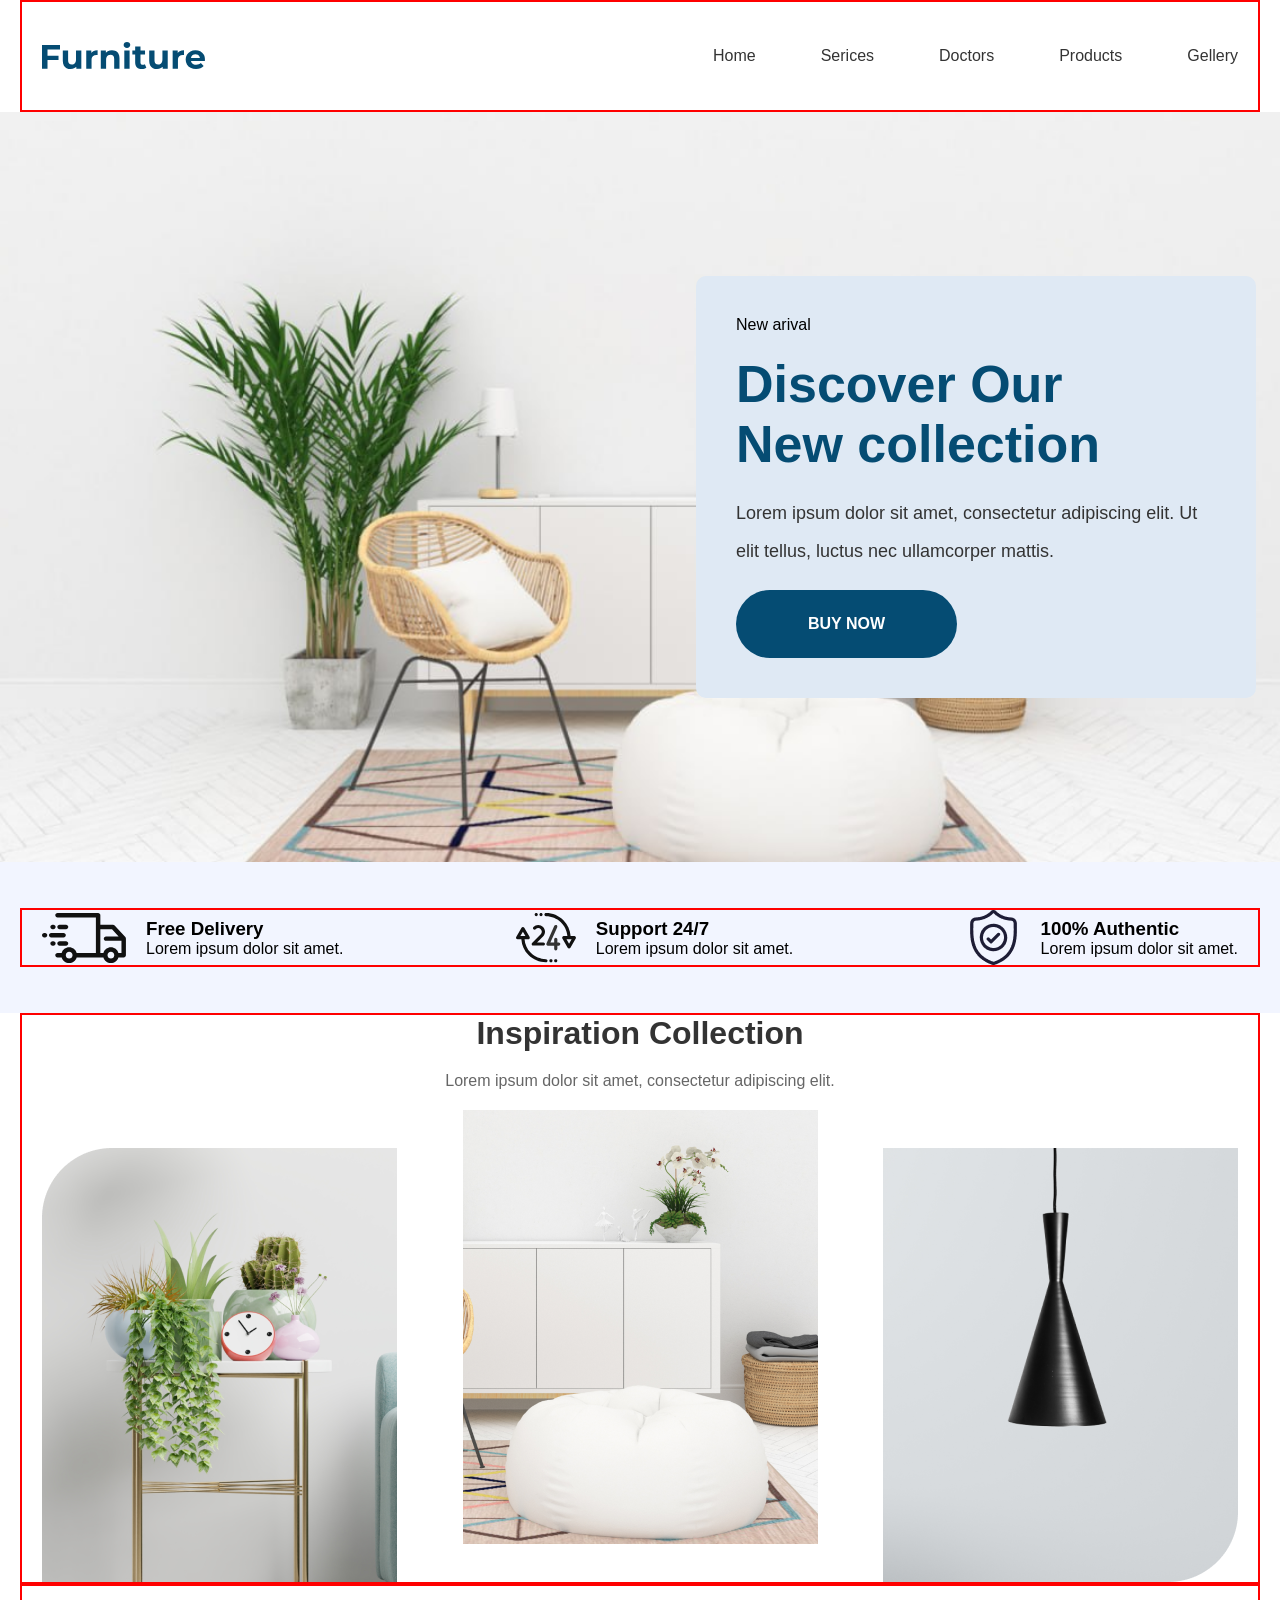
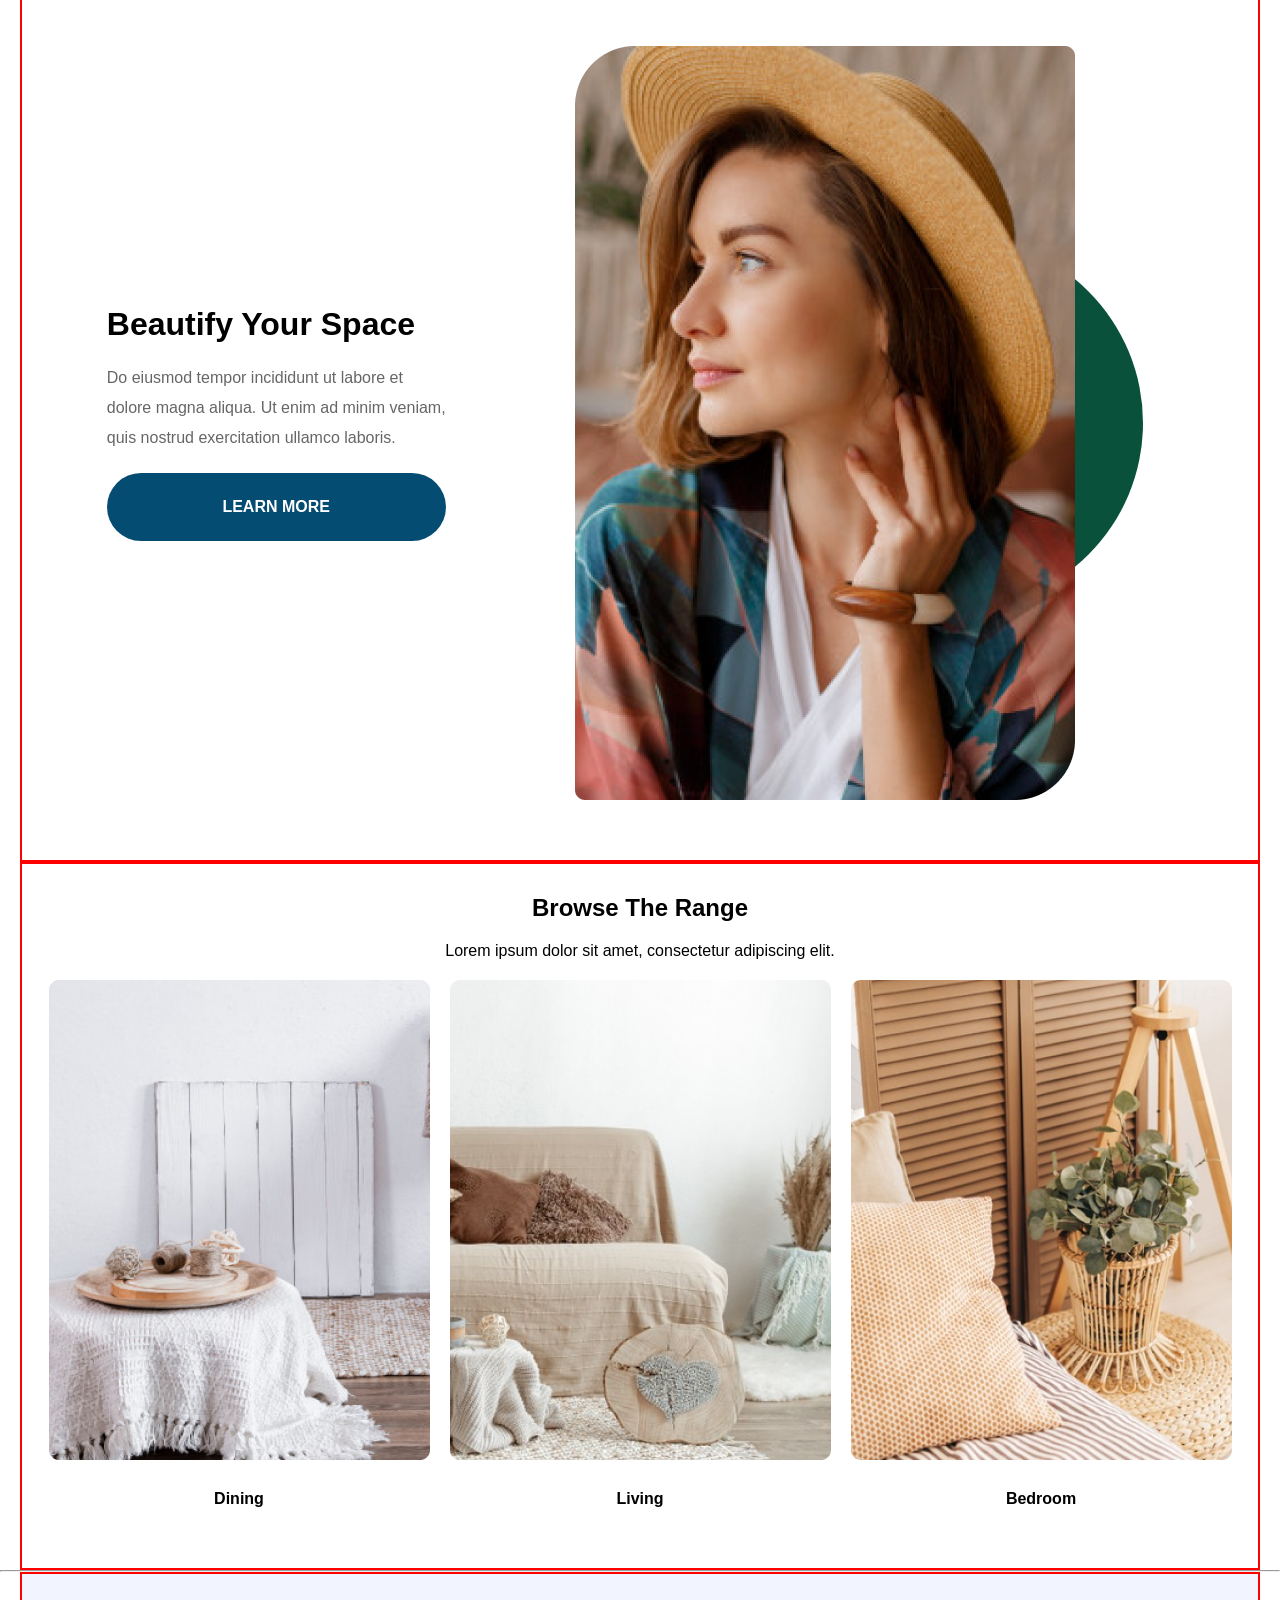
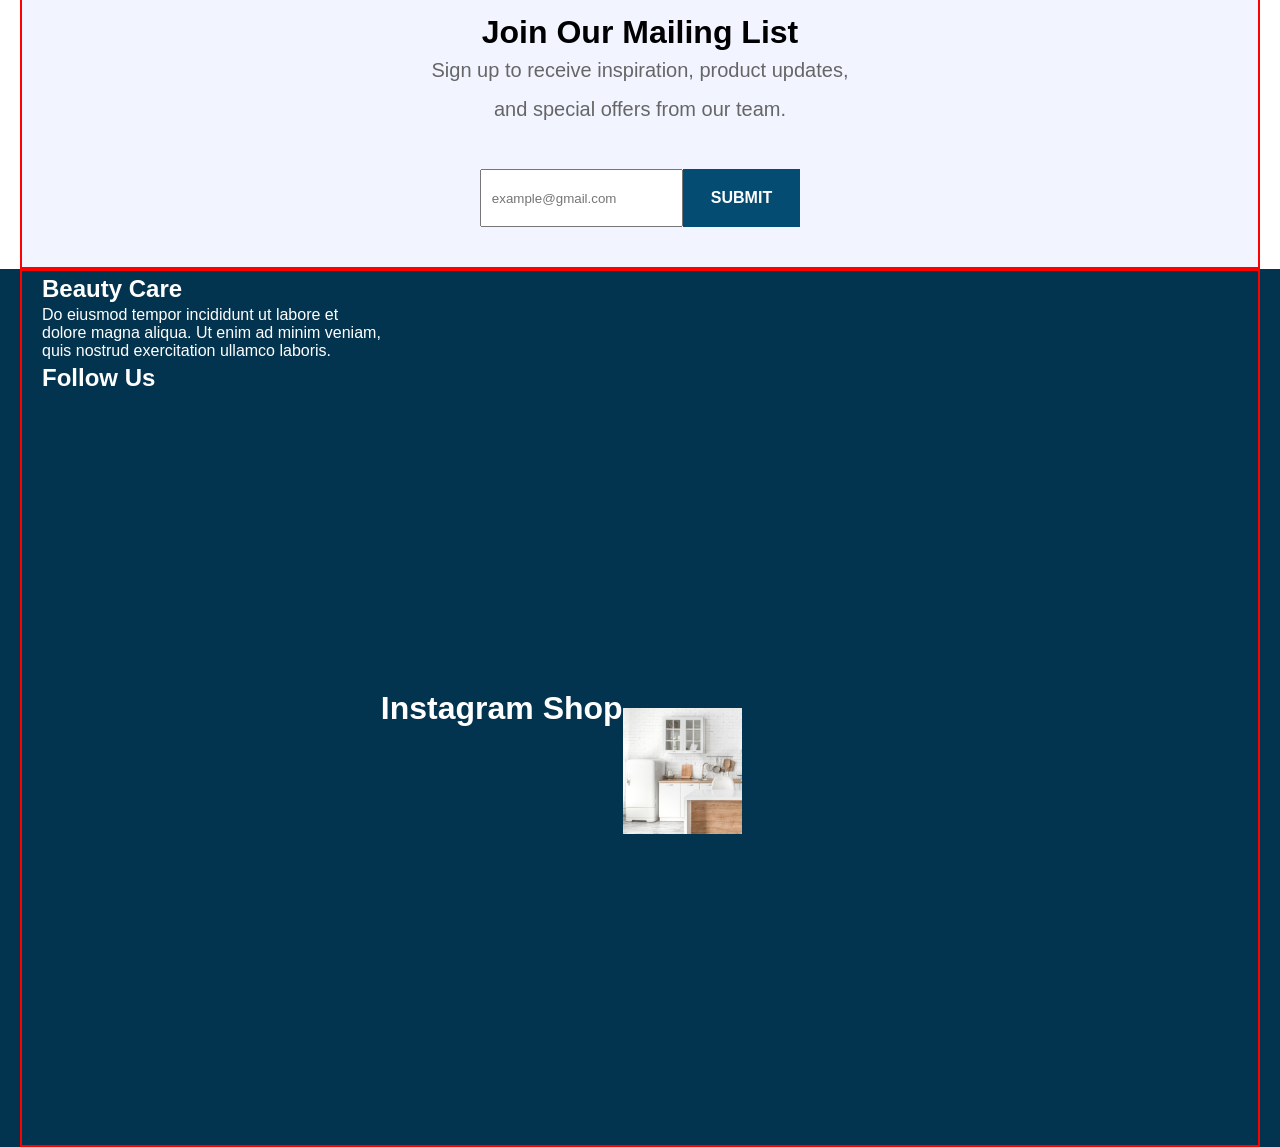
==== index.html @ 1856f0c2 "test" ====
<!DOCTYPE html>
<html lang="en">

<head>
    <meta charset="UTF-8">
    <meta name="viewport" content="width=device-width, initial-scale=1.0">
    <title>Document</title>
    <link rel="stylesheet" href="./style.css">
</head>

<body>
    <div class="container">
        <header>
            <img src="./assets/icons/logo (2).svg" alt="">

            <nav>
                <ul>
                    <li><a href="#">Home</a></li>
                    <li><a href="#">Serices</a></li>
                    <li><a href="#">Doctors</a></li>
                    <li><a href="#">Products</a></li>
                    <li><a href="#">Gellery</a></li>
                </ul>
            </nav>
        </header>
    </div>


    <section class="banner">
        <div class="collection">
            <span>New arival</span>

            <h1>
                Discover Our <br>
                New collection
            </h1>


            <p>
                Lorem ipsum dolor sit amet, consectetur adipiscing elit. Ut elit tellus, luctus nec ullamcorper mattis.
            </p>

            <button>buy now</button>
        </div>
    </section>

    <section class="status">
        <div class="container">
            <div class="content">
                <div class="box">
                    <img src="./assets/icons/driver.svg" alt="nt foud">
                    <div>
                        <h3>Free Delivery</h3>
                        <p>Lorem ipsum dolor sit amet.</p>
                    </div>
                </div>
                <div class="box">
                    <img src="./assets/icons/support.svg" alt="nt foud">
                    <div>
                        <h3>Support 24/7</h3>
                        <p>Lorem ipsum dolor sit amet.</p>
                    </div>
                </div>

                <div class="box">
                    <img src="./assets/icons/authentic.svg" alt="nt foud">
                    <div>
                        <h3>100% Authentic</h3>
                        <p>Lorem ipsum dolor sit amet.</p>
                    </div>
                </div>
            </div>


        </div>
        </div>
        </div>
    </section>

    <section class="colle">
        <div class="container">
            <h1>Inspiration Collection</h1>
            <p>Lorem ipsum dolor sit amet, consectetur adipiscing elit.</p>
            <div class="gallary">
                <img src="./assets/images/Mask Group (1).png" alt="">
                <img class="top" src="./assets/images/Mask Group (2).png" alt="">
                <img src="./assets/images/Mask Group (3).png" alt="">
            </div>
        </div>
    </section>

    <section class="space">
        <div class="container">
            <div class="content">
                <div class="text__wrap">
                    <h3>Beautify Your Space</h3>
                    <p>Do eiusmod tempor incididunt ut labore et <br> dolore magna aliqua. Ut enim ad minim veniam, <br>
                        quis
                        nostrud exercitation ullamco laboris.</p>
                    <button>Learn More</button>
                </div>
                <div class="img__wrap">
                    <img src="./assets/images/Mask Group (5).png" alt="">
                    <div class="boxc"></div>
                </div>
            </div>
        </div>
    </section>

    <section class="range">
        <div class="container">
            <div class="content">
                <h1>Browse The Range</h1>
                <p>Lorem ipsum dolor sit amet, consectetur adipiscing elit.</p>
                <div class="cardbox">
                    <div class="card">
                        <img src="./assets/images/Mask Group (6).png" alt="">
                        <h4>Dining</h4>
                    </div>
                    <div class="card">
                        <img src="./assets/images/Image-living room.png" alt="">
                        <h4>Living</h4>
                    </div>
                    <div class="card">
                        <img src="./assets/images/Mask Group (7).png" alt="">
                        <h4>Bedroom</h4>
                    </div>
                </div>
            </div>
        </div>
    </section>

    <hr>

    <section class="join">
        <div class="container">
            <div class="content">
                <h1>Join Our Mailing List</h1>
                <p>Sign up to receive inspiration, product updates, <br> and special offers from our team.</p>
                <div class="boxs">
                    <input type="email" placeholder="example@gmail.com">
                    <button class="Submit">Submit</button>
                </div>
            </div>
        </div>
    </section>

    <footer>
        <div class="container">
            <div class="content">
                <div class="text__wrap">
                    <h1>Beauty Care</h1>
                    <p>Do eiusmod tempor incididunt ut labore et <br> dolore magna aliqua. Ut enim ad minim veniam, <br>
                        quis
                        nostrud exercitation ullamco laboris.</p>
                    <h1>Follow Us</h1>
                </div>

                <div class="img__wrap">
                    <h1>Instagram Shop</h1><br>
                    <div class="imgs">
                        <img src="./assets/images/IG-1.png" alt="">
                        <img src="./assets/images/IG-2.png" alt="">
                        <img src="./assets/images/IG-3.png" alt="">
                        <img src="./assets/images/IG-4.png" alt="">
                    </div>
                </div>
            </div>
        </div>
    </footer>
</body>

</html>
---- style.css ----
* {
    margin: 0;
    padding: 0;
    box-sizing: border-box;
}

body {
    font-family: sans-serif;
}

.container {
    max-width: 1240px;
    /* height: 100vh; */
    border: 2px solid red;
    margin: 0 auto;
    padding: 0 20px;

}

button {
    padding: 25px 72px;
    border-radius: 50px;
    border: none;
    background-color: #054c73;
    color: white;
    text-transform: uppercase;
    font-weight: 700;
    font-size: 16px;
    cursor: pointer;
}

header {
    display: flex;
    justify-content: space-between;
    align-items: center;
    padding: 40px 0;
}

header nav ul {
    display: flex;
    align-items: center;
    gap: 65px;
    list-style-type: none;

}

header nav ul li a {
    text-decoration: none;
    color: #333;
}

.banner {
    height: 750px;
    background-image: url(./assets/images/background.jpg);
    background-repeat: no-repeat;
    background-size: cover;
    background-position: center;
    position: relative;
}

.banner .collection {
    width: 560px;
    background-color: #dfe9f4;
    border-radius: 10px;
    position: absolute;
    left: 50%;
    top: 50%;
    transform: translate(10%, -50%);
    padding: 40px;
    display: flex;
    flex-direction: column;
    align-items: start;
    gap: 20px;
}

.banner .collaction span {
    font-size: 16px;
    font-weight: 500;
}

.banner .collection h1 {
    font-size: 52px;
    color: #054c73;

}

.banner .collection p {
    font-size: 18px;
    line-height: 38px;
    color: #333;
}

.status {
    background-color: #f2f5ff;
    padding: 46px 0;
}

.status .content {
    display: flex;
    justify-content: space-between;
    align-items: center;
}

.status .content .box {
    display: flex;
    align-items: center;
    gap: 20px;
}

.colle h1 {
    font-size: 32px;
    color: #333;
    margin-bottom: 20px;
    text-align: center;
}

.colle p {
    font-weight: 200;
    color: #666;
    margin-bottom: 20px;
    text-align: center;
}

.colle .gallary {
    height: 472px;
    display: flex;
    align-items: end;
    justify-content: space-between;
}

.colle .gallary .top {
    align-self: start;
}

.space .content{
    display: flex;
    align-items: center;
    justify-content: space-around;
}

.space .content .text__wrap{
    display: flex;
    flex-direction: column;
    gap: 20px;
}

.space .content .text__wrap h3{
    font-size: 32px;
}

.space .content .text__wrap p{
    color: #666;
    line-height: 30px;
    letter-spacing: 0;
}

.img__wrap{
    position: relative;
    width: 50%;
    display: flex;
    align-items: center;
    height: 874px;
}

.img__wrap img{
    position: absolute;
}

.img__wrap .boxc{
    border-radius: 50%;
    background-color: #09513B;
    width: 372px;
    height: 372px;
    position: absolute;
    z-index: -1;
    right: 30px;
}

.range .content{
    display: flex;
    flex-direction: column;
    align-items: center;
    margin-top: 30px;
    gap: 20px;
}

.range .content .cardbox{
    display: flex;
    gap: 20px;
}

.range .content .cardbox .card{
    text-align: center;
    display: flex;
    flex-direction: column;
    gap: 30px;
    margin-bottom: 60px;
}

hr{
    background-color: gray;
}

.join .content{
    display: flex;
    flex-direction: column;
    align-items: center;
}

.join .container{
    background-color: #F2F5FF;
}

.join .content h1{
    margin-top: 40px;
    font-size: 32px;
    text-align: center;
}

.join .content p{
    color: #666;
    line-height: 39px;
    font-size: 20px;
    text-align: center;
}

.join .content .boxs{
    display: flex;
    margin-top: 40px;
    margin-bottom: 40px;
}

.join .content .boxs input{
    padding: 0 20px 0 10px;
}

.join .content .boxs .Submit{
    border-radius: 0;
    padding: 20px 28px 20px 28px;
    /* border: none; */
    /* margin-bottom: 50px; */
}

footer{
    background-color: #03344F;
    color: white;
}

footer .text__wrap h1{
    font-size: 24px;
    line-height: 35px;
}

footer .content{
    display: flex;
}

footer .content .img__wrap .imgs{
    display: flex;
}

footer .content .img__wrap .imgs img{
    width: 20%;
}

`
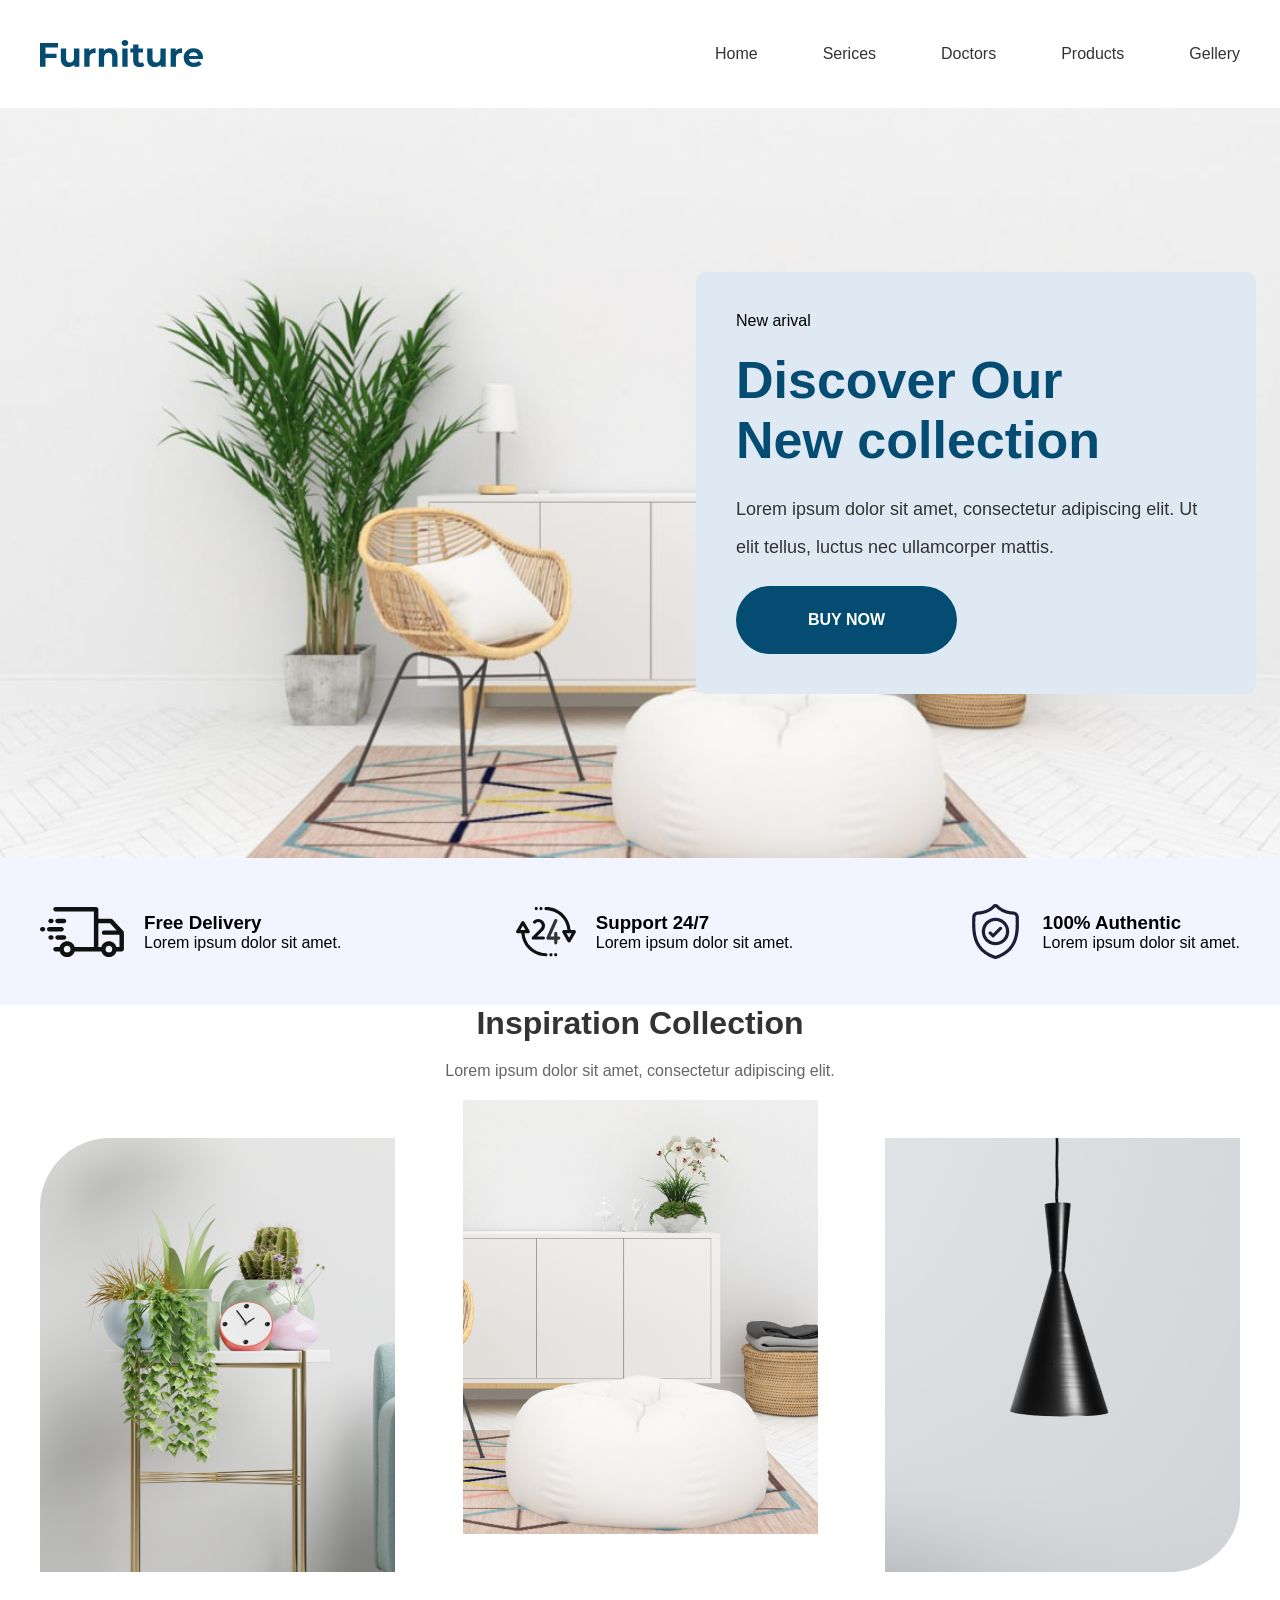
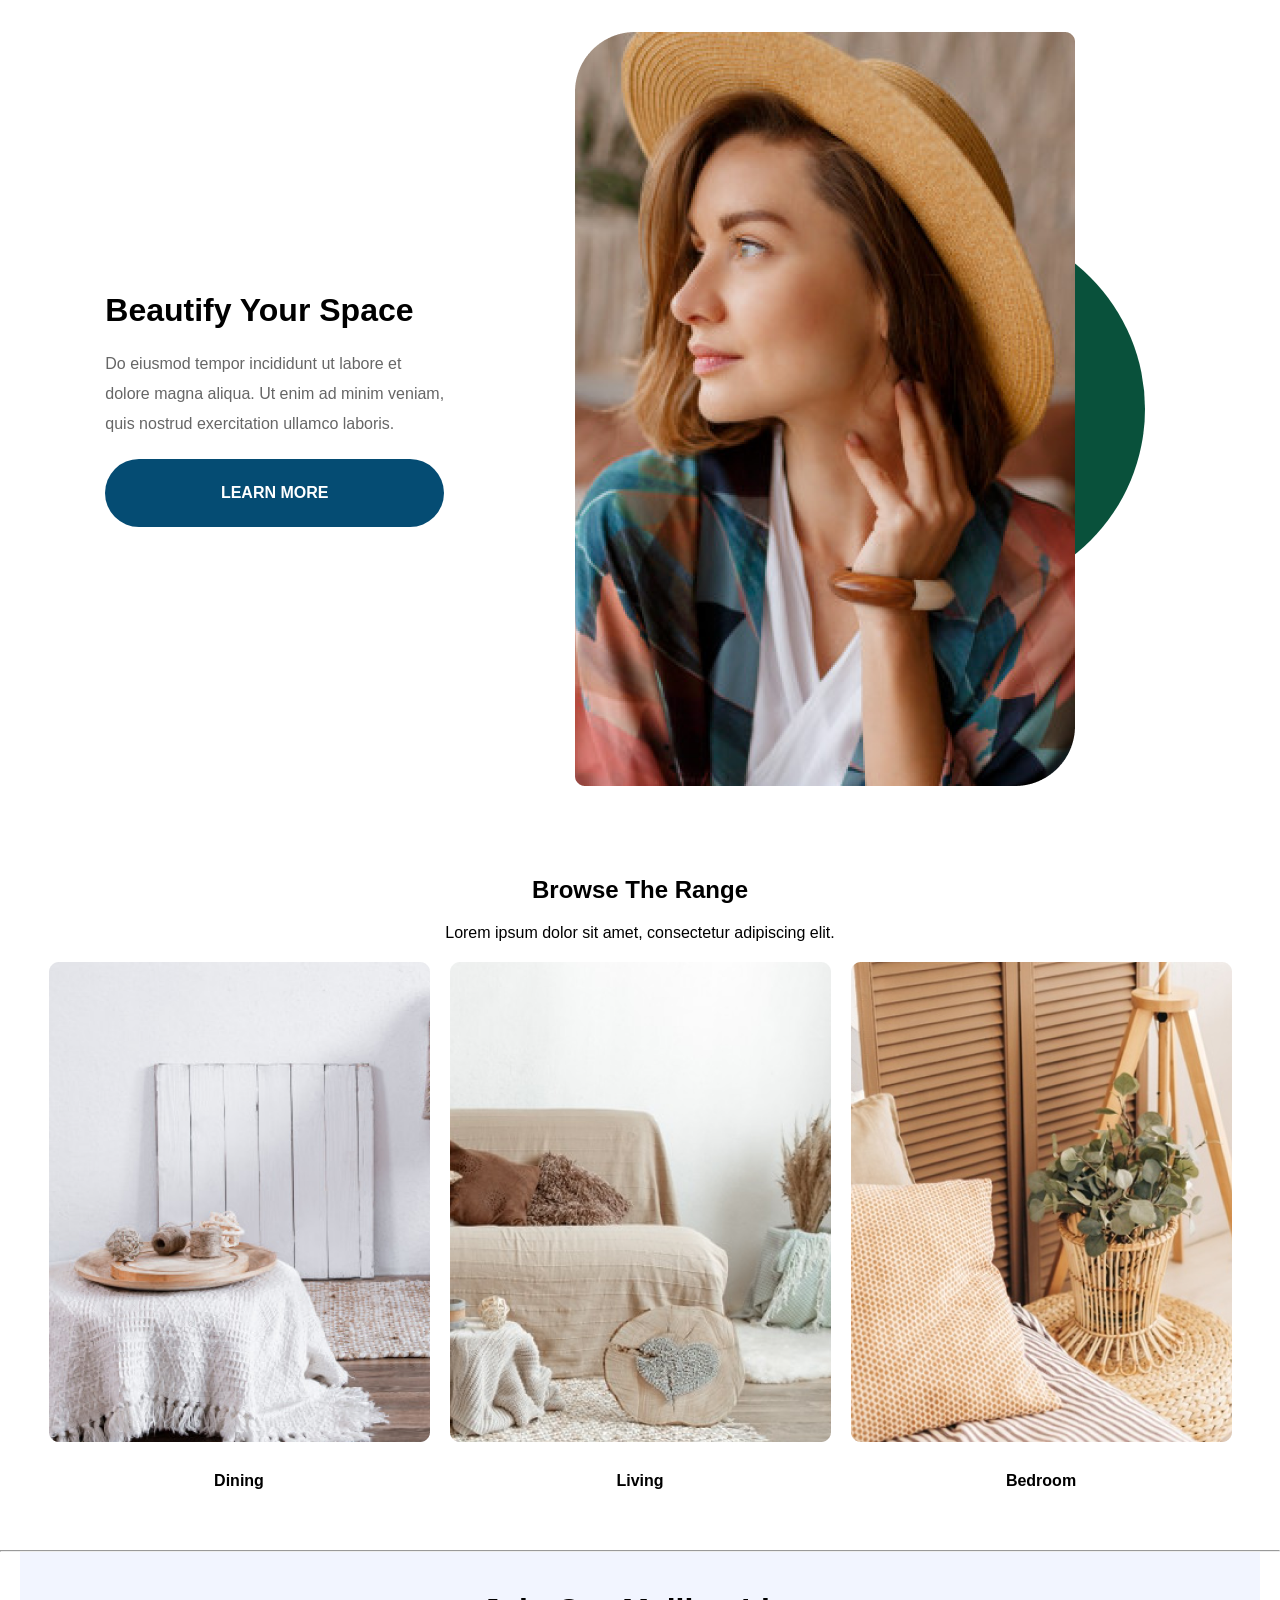
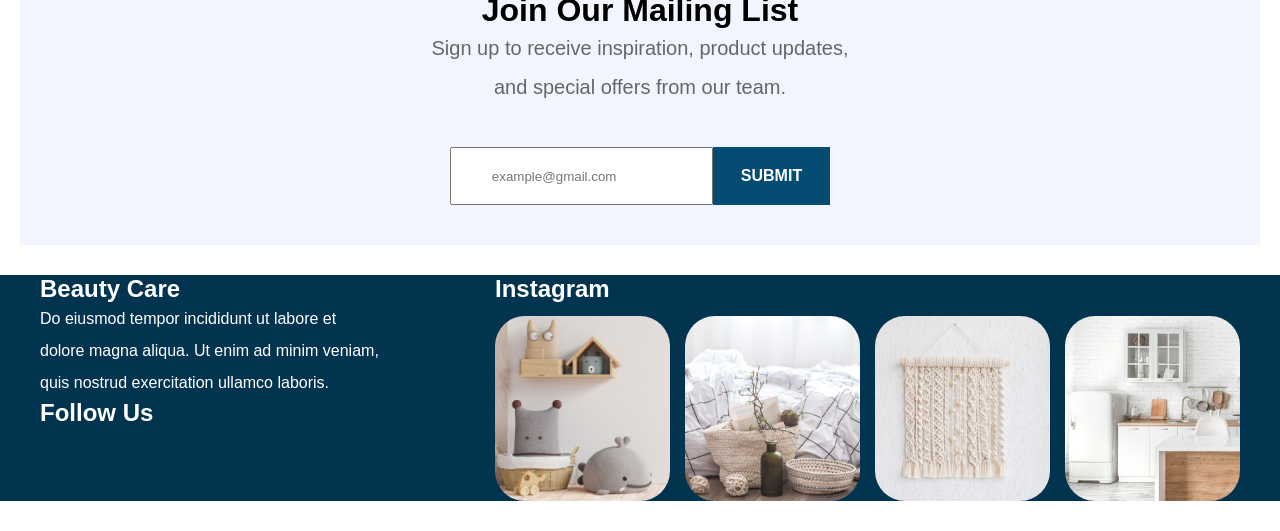
==== commit b62e5a6a: "master push test" ====
--- a/index.html
+++ b/index.html
@@ -145,20 +145,19 @@
         </div>
     </section>
 
-    <footer>
+    <section class="footer">
         <div class="container">
             <div class="content">
                 <div class="text__wrap">
                     <h1>Beauty Care</h1>
                     <p>Do eiusmod tempor incididunt ut labore et <br> dolore magna aliqua. Ut enim ad minim veniam, <br>
-                        quis
-                        nostrud exercitation ullamco laboris.</p>
+                        quis nostrud exercitation ullamco laboris.</p>
                     <h1>Follow Us</h1>
                 </div>
 
-                <div class="img__wrap">
-                    <h1>Instagram Shop</h1><br>
-                    <div class="imgs">
+                <div class="instagram">
+                    <h1>Instagram</h1>
+                    <div class="images">
                         <img src="./assets/images/IG-1.png" alt="">
                         <img src="./assets/images/IG-2.png" alt="">
                         <img src="./assets/images/IG-3.png" alt="">
@@ -167,7 +166,7 @@
                 </div>
             </div>
         </div>
-    </footer>
+    </section>
 </body>
 
 </html>
--- a/style.css
+++ b/style.css
@@ -11,7 +11,7 @@
 .container {
     max-width: 1240px;
     /* height: 100vh; */
-    border: 2px solid red;
+    /* border: 2px solid red; */
     margin: 0 auto;
     padding: 0 20px;
 
@@ -132,29 +132,29 @@
     align-self: start;
 }
 
-.space .content{
+.space .content {
     display: flex;
     align-items: center;
     justify-content: space-around;
 }
 
-.space .content .text__wrap{
-    display: flex;
-    flex-direction: column;
-    gap: 20px;
-}
-
-.space .content .text__wrap h3{
+.space .content .text__wrap {
+    display: flex;
+    flex-direction: column;
+    gap: 20px;
+}
+
+.space .content .text__wrap h3 {
     font-size: 32px;
 }
 
-.space .content .text__wrap p{
+.space .content .text__wrap p {
     color: #666;
     line-height: 30px;
     letter-spacing: 0;
 }
 
-.img__wrap{
+.img__wrap {
     position: relative;
     width: 50%;
     display: flex;
@@ -162,11 +162,11 @@
     height: 874px;
 }
 
-.img__wrap img{
+.img__wrap img {
     position: absolute;
 }
 
-.img__wrap .boxc{
+.img__wrap .boxc {
     border-radius: 50%;
     background-color: #09513B;
     width: 372px;
@@ -176,7 +176,7 @@
     right: 30px;
 }
 
-.range .content{
+.range .content {
     display: flex;
     flex-direction: column;
     align-items: center;
@@ -184,12 +184,12 @@
     gap: 20px;
 }
 
-.range .content .cardbox{
-    display: flex;
-    gap: 20px;
-}
-
-.range .content .cardbox .card{
+.range .content .cardbox {
+    display: flex;
+    gap: 20px;
+}
+
+.range .content .cardbox .card {
     text-align: center;
     display: flex;
     flex-direction: column;
@@ -197,70 +197,80 @@
     margin-bottom: 60px;
 }
 
-hr{
+hr {
     background-color: gray;
 }
 
-.join .content{
-    display: flex;
-    flex-direction: column;
-    align-items: center;
-}
-
-.join .container{
+.join .content {
+    display: flex;
+    flex-direction: column;
+    align-items: center;
+}
+
+.join .container {
     background-color: #F2F5FF;
 }
 
-.join .content h1{
+.join .content h1 {
     margin-top: 40px;
     font-size: 32px;
     text-align: center;
 }
 
-.join .content p{
+.join .content p {
     color: #666;
     line-height: 39px;
     font-size: 20px;
     text-align: center;
 }
 
-.join .content .boxs{
+.join .content .boxs {
     display: flex;
     margin-top: 40px;
     margin-bottom: 40px;
 }
 
-.join .content .boxs input{
-    padding: 0 20px 0 10px;
-}
-
-.join .content .boxs .Submit{
+.join .content .boxs input {
+    padding: 0 50px 0 40px;
+}
+
+.join .content .boxs input::placeholder{
+    text-align: start;
+}
+
+.join .content .boxs .Submit {
     border-radius: 0;
     padding: 20px 28px 20px 28px;
     /* border: none; */
     /* margin-bottom: 50px; */
 }
 
-footer{
-    background-color: #03344F;
+.footer{
+    background-color: #03344f;
     color: white;
 }
 
-footer .text__wrap h1{
-    font-size: 24px;
-    line-height: 35px;
-}
-
-footer .content{
-    display: flex;
-}
-
-footer .content .img__wrap .imgs{
-    display: flex;
-}
-
-footer .content .img__wrap .imgs img{
-    width: 20%;
-}
-
-`+.footer .content {
+    display: flex;
+    margin-top: 30px;
+    margin-bottom: 30px;
+    justify-content: space-between;
+}
+
+.footer .content .text__wrap p{
+    line-height: 2;
+}
+
+.footer .content .instagram .images img{
+    border-radius: 30px;
+    
+}
+
+.footer .content .instagram .images{
+    display: flex;
+    gap: 15px;
+}
+
+.footer .content .instagram h1{
+    margin-bottom: 13px;
+}
